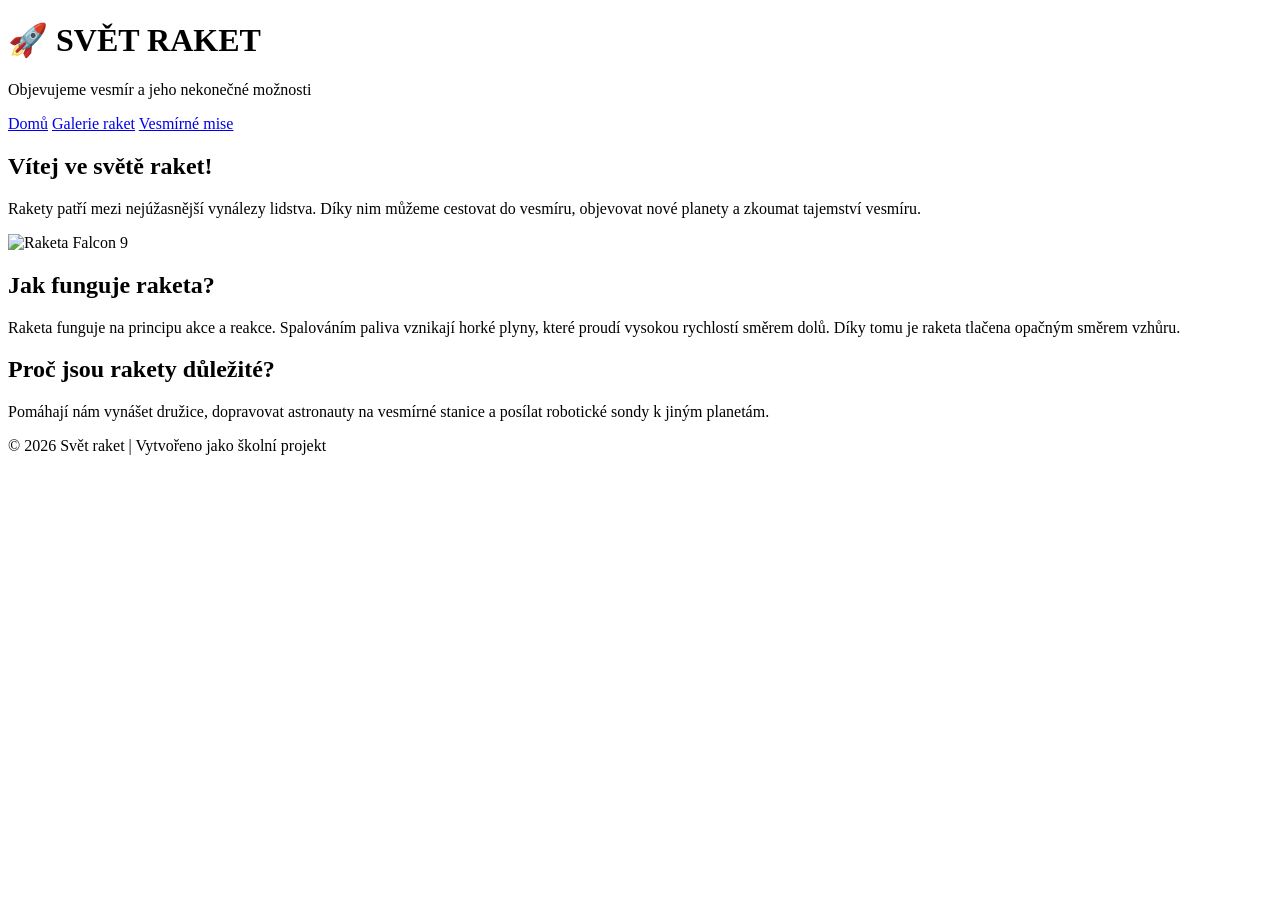
==== index.html @ 627fd350 "Create index.html" ====
<!DOCTYPE html>
<html lang="cs">
<head>
    <meta charset="UTF-8">
    <meta name="viewport" content="width=device-width, initial-scale=1.0">
    <title>Svět raket | Vesmír a kosmonautika</title>
    <link rel="stylesheet" href="style.css">
</head>
<body>

<header>
    <h1>🚀 SVĚT RAKET</h1>
    <p>Objevujeme vesmír a jeho nekonečné možnosti</p>
</header>

<nav>
    <a href="index.html">Domů</a>
    <a href="galerie.html">Galerie raket</a>
    <a href="mise.html">Vesmírné mise</a>
</nav>

<main>
    <section class="uvod">
        <h2>Vítej ve světě raket!</h2>
        <p>
            Rakety patří mezi nejúžasnější vynálezy lidstva.
            Díky nim můžeme cestovat do vesmíru, objevovat
            nové planety a zkoumat tajemství vesmíru.
        </p>
        <img src="images/falcon9.jpg" alt="Raketa Falcon 9">
    </section>

    <section>
        <h2>Jak funguje raketa?</h2>
        <p>
            Raketa funguje na principu akce a reakce.
            Spalováním paliva vznikají horké plyny, které
            proudí vysokou rychlostí směrem dolů.
            Díky tomu je raketa tlačena opačným směrem vzhůru.
        </p>
    </section>

    <section>
        <h2>Proč jsou rakety důležité?</h2>
        <p>
            Pomáhají nám vynášet družice, dopravovat astronauty
            na vesmírné stanice a posílat robotické sondy
            k jiným planetám.
        </p>
    </section>
</main>

<footer>
    <p>© 2026 Svět raket | Vytvořeno jako školní projekt</p>
</footer>

</body>
</html>
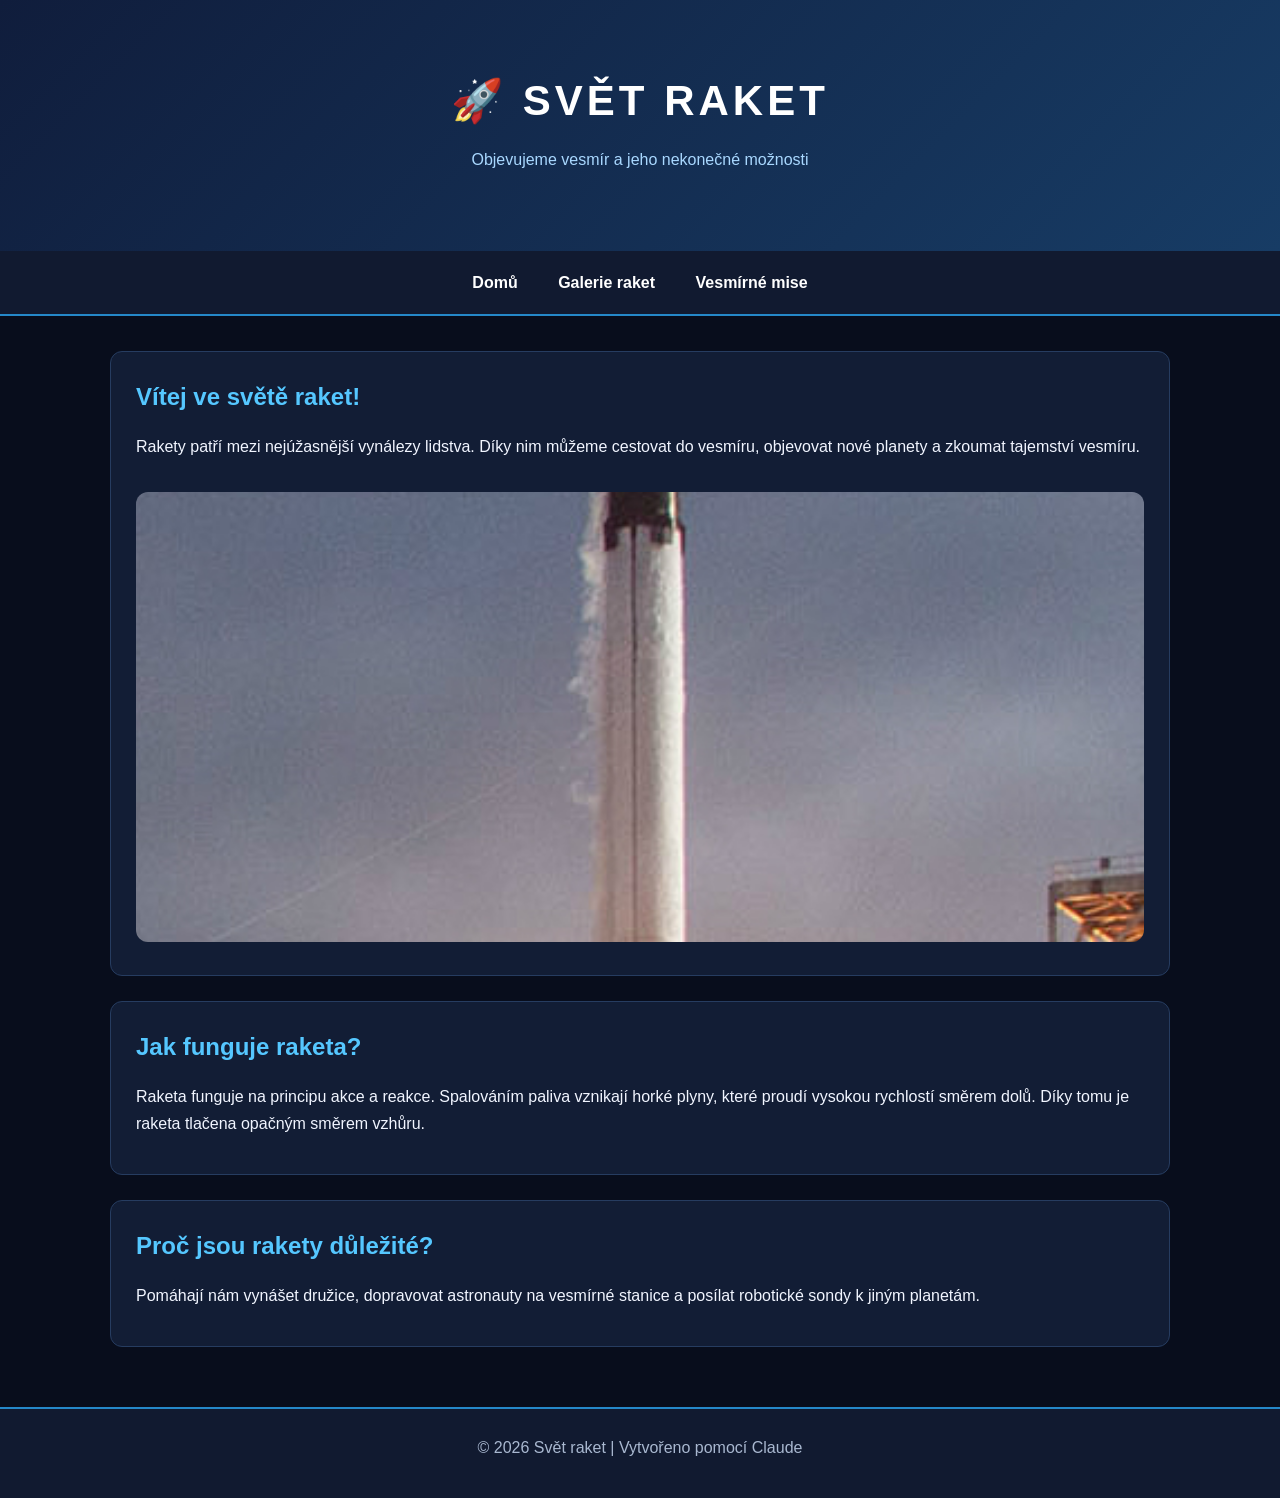
==== commit f75dbaeb: "Update index.html" ====
--- a/index.html
+++ b/index.html
@@ -52,7 +52,7 @@
 </main>
 
 <footer>
-    <p>© 2026 Svět raket | Vytvořeno jako školní projekt</p>
+    <p>© 2026 Svět raket | Vytvořeno pomocí Claude</p>
 </footer>
 
 </body>
--- a/style.css
+++ b/style.css
@@ -0,0 +1,163 @@
+/* Základní nastavení */
+* {
+    margin: 0;
+    padding: 0;
+    box-sizing: border-box;
+}
+
+
+body {
+    font-family: Arial, sans-serif;
+    background: #080d1c;
+    color: #f1f5ff;
+    line-height: 1.7;
+}
+
+/* Hlavička */
+header {
+    text-align: center;
+    padding: 65px 20px;
+    background: linear-gradient(135deg, #101d3c, #173c65);
+}
+
+
+header h1 {
+    font-size: 42px;
+    letter-spacing: 4px;
+    color: #ffffff;
+}
+
+header p {
+    color: #a9d8ff;
+    margin-top: 10px;
+}
+
+/* Navigace */
+nav {
+    background: #111a30;
+    text-align: center;
+    padding: 18px;
+    border-bottom: 2px solid #2588c9;
+}
+
+nav a {
+    color: white;
+    text-decoration: none;
+    margin: 0 18px;
+    font-weight: bold;
+    transition: 0.3s;
+}
+
+nav a:hover {
+    color: #48c6ff;
+}
+
+
+
+
+/* Hlavní obsah */
+main {
+    max-width: 1100px;
+    margin: auto;
+    padding: 35px 20px;
+}
+
+section {
+    background: #121d35;
+    padding: 25px;
+    margin-bottom: 25px;
+    border-radius: 12px;
+    border: 1px solid #263c60;
+}
+
+h2 {
+    color: #55c7ff;
+    margin-bottom: 15px;
+}
+
+h3 {
+    color: #9edfff;
+    margin: 12px 0;
+}
+
+p {
+    margin-bottom: 12px;
+}
+
+/* Obrázky */
+.uvod img {
+    width: 100%;
+    max-height: 450px;
+    object-fit: cover;
+    border-radius: 12px;
+    margin-top: 20px;
+}
+
+/* Galerie */
+.galerie {
+    display: grid;
+    grid-template-columns: repeat(3, 1fr);
+    gap: 22px;
+}
+
+.karta {
+    background: #121d35;
+    border: 1px solid #263c60;
+    border-radius: 12px;
+    padding: 15px;
+    transition: 0.3s;
+}
+
+.karta:hover {
+    transform: translateY(-5px);
+    border-color: #48c6ff;
+}
+
+.karta img {
+    width: 100%;
+    height: 200px;
+    object-fit: cover;
+    border-radius: 8px;
+}
+
+.karta p {
+    color: #c5d4e9;
+}
+
+/* Zdroje */
+.zdroje a {
+    color: #55c7ff;
+}
+
+.zdroje a:hover {
+    color: white;
+}
+
+/* Patička */
+footer {
+    background: #111a30;
+    text-align: center;
+    padding: 25px;
+    color: #a9b8d0;
+    border-top: 2px solid #2588c9;
+}
+
+/* Mobilní zařízení */
+@media (max-width: 700px) {
+    header h1 {
+        font-size: 30px;
+    }
+
+    nav a {
+        display: inline-block;
+        margin: 5px 8px;
+    }
+
+    .galerie {
+        grid-template-columns: 1fr;
+    }
+
+    main {
+        padding: 20px 12px;
+    }
+}
